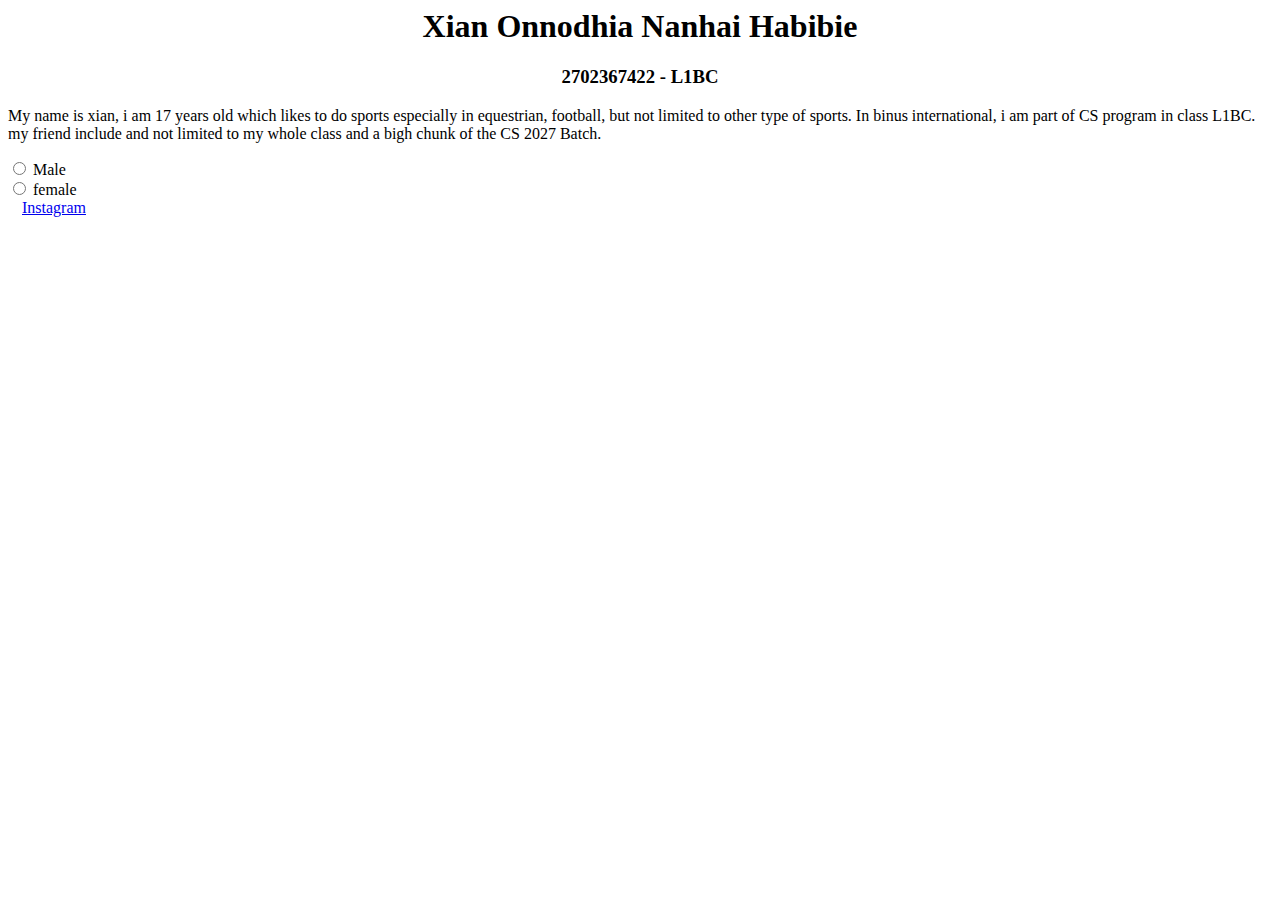
==== index.html @ 08af28cb "Add files via upload" ====
<html> 
<center>
    <head>
       <title>Xian Portfolio</title>
    </head>
    <body>
        <h1>Xian Onnodhia Nanhai Habibie</h1>
        <h3>2702367422 - L1BC</h3>
</center>
        <p>My name is xian, i am 17 years old which likes to do sports especially in equestrian, football, but not limited to other type of sports. In binus international, i am part of CS program in class L1BC. my friend include and not limited to my whole class and a bigh chunk of the CS 2027 Batch.</p>
    <input type="radio" id="Gender1" name="gender">
    <label for="Gender1">Male</label><br>
    <input type="radio" id="Gender2" name="gender">
    <label for="Gender2">female</label><br>
    <div>
        
            <img src="https://upload.wikimedia.org/wikipedia/commons/thumb/9/95/Instagram_logo_2022.svg/800px-Instagram_logo_2022.svg.png"  width="10" height="10">
        </a>
        <a href="https://www.instagram.com/onobieono12/">Instagram</a>
    </div>
    <a href="https://www.instagram.com/onobieono12/"></a>
    </body>

</html>
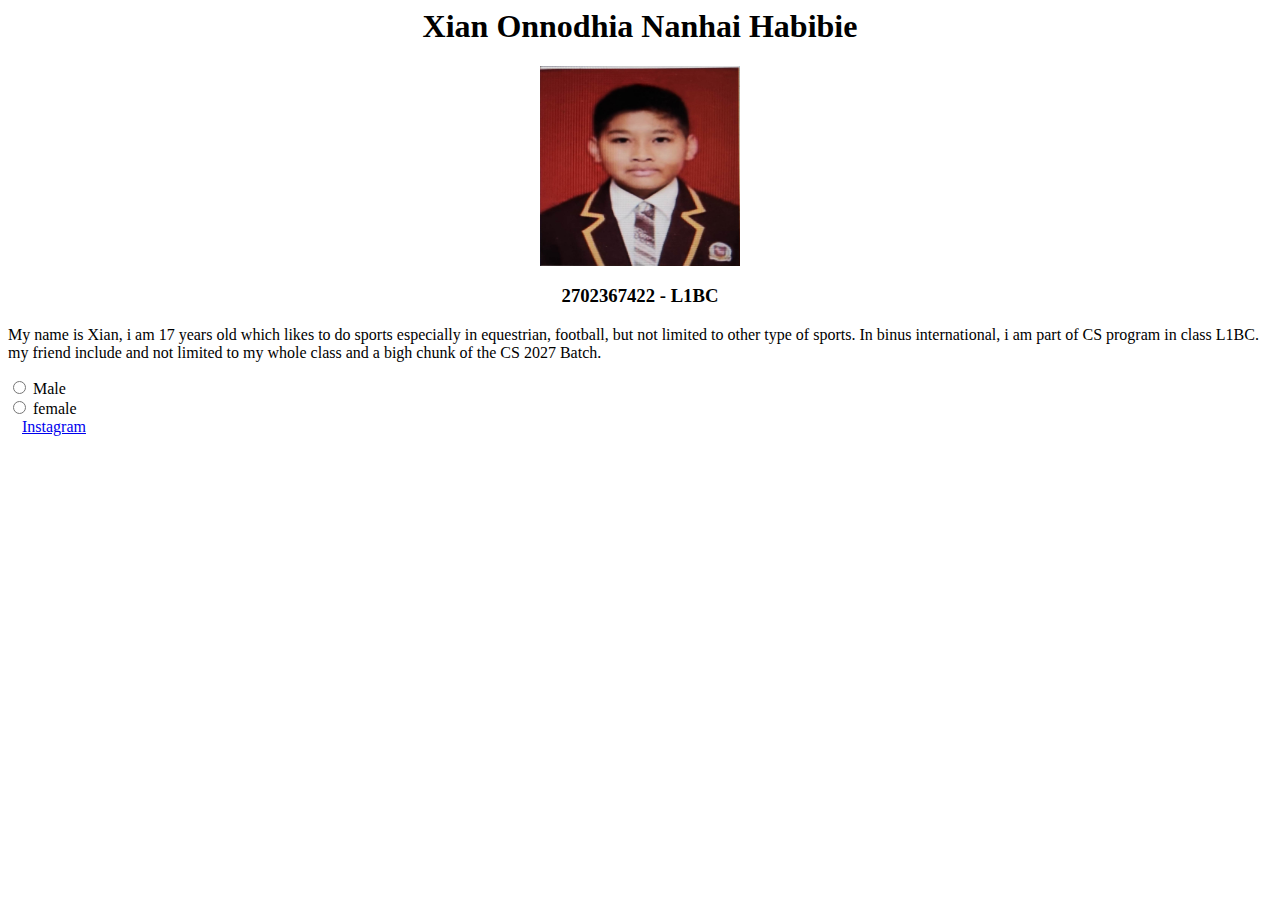
==== commit 15c81c49: "Add files via upload" ====
--- a/index.html
+++ b/index.html
@@ -5,9 +5,10 @@
     </head>
     <body>
         <h1>Xian Onnodhia Nanhai Habibie</h1>
+        <img src="WhatsApp Image 2023-09-21 at 17.07.27.jpeg" alt="My Picture" width="200" height="200">
         <h3>2702367422 - L1BC</h3>
 </center>
-        <p>My name is xian, i am 17 years old which likes to do sports especially in equestrian, football, but not limited to other type of sports. In binus international, i am part of CS program in class L1BC. my friend include and not limited to my whole class and a bigh chunk of the CS 2027 Batch.</p>
+        <p>My name is Xian, i am 17 years old which likes to do sports especially in equestrian, football, but not limited to other type of sports. In binus international, i am part of CS program in class L1BC. my friend include and not limited to my whole class and a bigh chunk of the CS 2027 Batch.</p>
     <input type="radio" id="Gender1" name="gender">
     <label for="Gender1">Male</label><br>
     <input type="radio" id="Gender2" name="gender">
@@ -18,7 +19,7 @@
         </a>
         <a href="https://www.instagram.com/onobieono12/">Instagram</a>
     </div>
-    <a href="https://www.instagram.com/onobieono12/"></a>
+    
     </body>
 
 </html>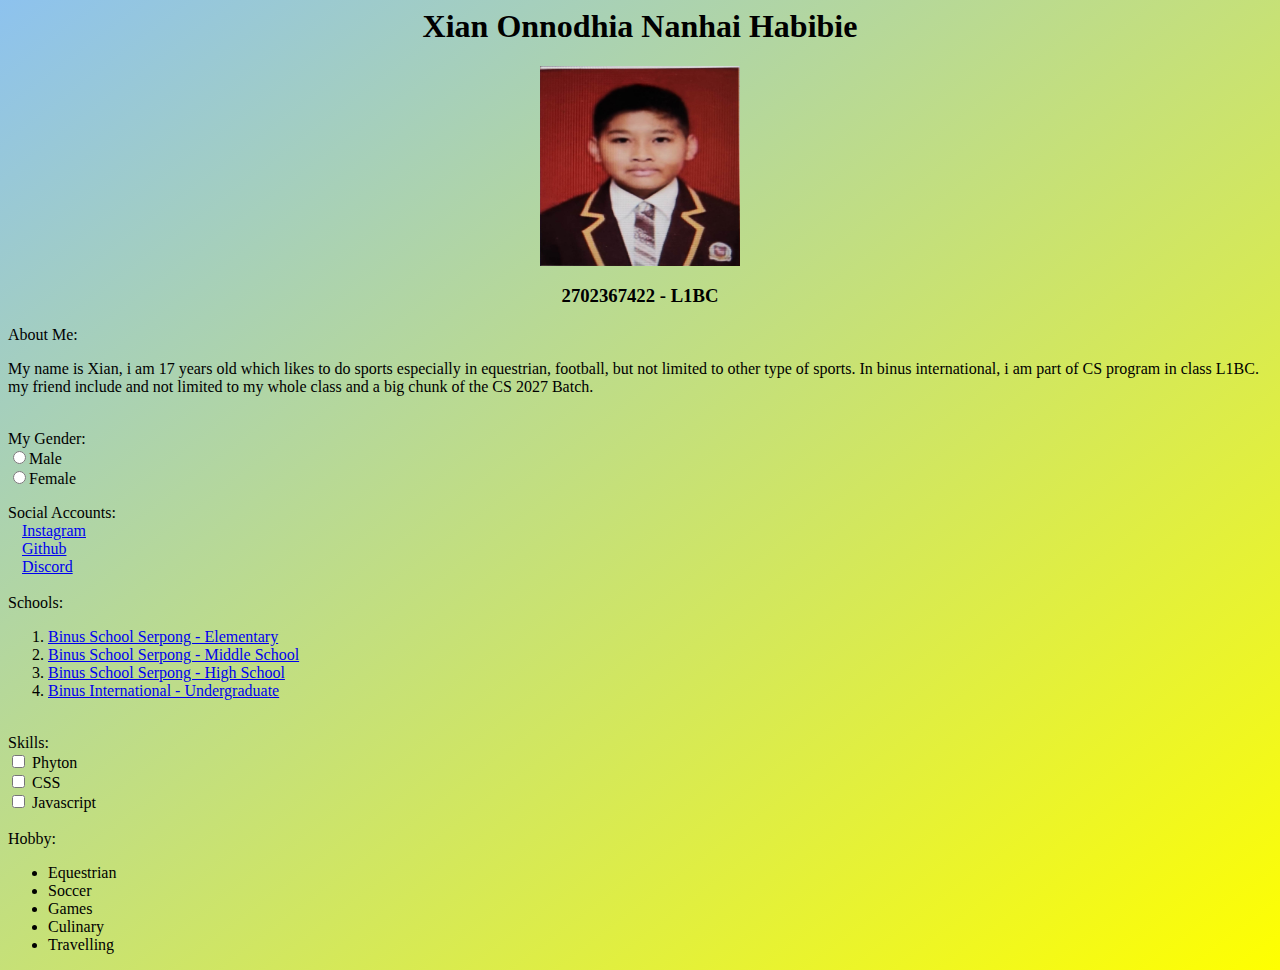
==== commit 709aab95: "Add files via upload" ====
--- a/index.html
+++ b/index.html
@@ -2,24 +2,65 @@
 <center>
     <head>
        <title>Xian Portfolio</title>
+       <link rel="stylesheet" type="text/css" href="Styles.css" /> 
     </head>
     <body>
         <h1>Xian Onnodhia Nanhai Habibie</h1>
-        <img src="WhatsApp Image 2023-09-21 at 17.07.27.jpeg" alt="My Picture" width="200" height="200">
+        <img src="WhatsApp Image 2023-09-21 at 17.07.27.jpeg" alt="My Picture" width="200" height="200" title="Hello There">
         <h3>2702367422 - L1BC</h3>
 </center>
-        <p>My name is Xian, i am 17 years old which likes to do sports especially in equestrian, football, but not limited to other type of sports. In binus international, i am part of CS program in class L1BC. my friend include and not limited to my whole class and a bigh chunk of the CS 2027 Batch.</p>
-    <input type="radio" id="Gender1" name="gender">
-    <label for="Gender1">Male</label><br>
-    <input type="radio" id="Gender2" name="gender">
-    <label for="Gender2">female</label><br>
+<h>About Me:</h>
+    <p>My name is Xian, i am 17 years old which likes to do sports especially in equestrian, football, but not limited to other type of sports. In binus international, i am part of CS program in class L1BC. my friend include and not limited to my whole class and a big chunk of the CS 2027 Batch.</p>
+    <br>
+    
+    <form>
+        My Gender:<br>
+        <input type="radio" name="gender" id="male">Male<br>
+        <input type="radio" name="gender" id="female">Female
+    </form>
+    
+   <h>Social Accounts:</h>
     <div>
-        
-            <img src="https://upload.wikimedia.org/wikipedia/commons/thumb/9/95/Instagram_logo_2022.svg/800px-Instagram_logo_2022.svg.png"  width="10" height="10">
+        <img src="https://upload.wikimedia.org/wikipedia/commons/thumb/9/95/Instagram_logo_2022.svg/800px-Instagram_logo_2022.svg.png"  width="10" height="10">
         </a>
         <a href="https://www.instagram.com/onobieono12/">Instagram</a>
+        <br>
+        <img src="https://w7.pngwing.com/pngs/914/758/png-transparent-github-social-media-computer-icons-logo-android-github-logo-computer-wallpaper-banner-thumbnail.png"  width="10" height="10">
+        </a>
+        <a href="https://github.com/Spacemanicarus201/">Github</a>
+        <br>
+        <img src="https://images-eds-ssl.xboxlive.com/image?url=Q_rwcVSTCIytJ0KOzcjWTYl.n38D8jlKWXJx7NRJmQKBAEDCgtTAQ0JS02UoaiwRCHTTX1RAopljdoYpOaNfVf5nBNvbwGfyR5n4DAs0DsOwxSO9puiT_GgKqinHT8HsW8VYeiiuU1IG3jY69EhnsQ--&format=source"  width="10" height="10">
+        </a>
+        <a href="https://discord.com/channels/@me">Discord</a>
     </div>
+<br>
+<h>Schools:</h>
+    <ol>
+     <li><a href="https://www.instagram.com/onobieono12/">Binus School Serpong - Elementary</a> </li>
+     <li><a href="https://www.instagram.com/onobieono12/">Binus School Serpong - Middle School</a></li>
+     <li><a href="https://www.instagram.com/onobieono12/">Binus School Serpong - High School</a></li>
+     <li><a href="https://www.instagram.com/onobieono12/">Binus International - Undergraduate</a></li>
+    </ol>
+    <br>
+   <h>Skills:</h>
+   <br>
+    <input type="checkbox" id="Language1" name="Language1" value="Phyton">
+    <label for="language1"> Phyton</label><br>
+    <input type="checkbox" id="Language2" name="Language2" value="CSS">
+    <label for="Language2"> CSS </label><br>
+    <input type="checkbox" id="Langage3" name="Language3" value="Javascript">
+    <label for="Language3"> Javascript</label><br>
     
-    </body>
+    <br>
+    <h>Hobby:</h>
+    <ul>
+        <li>Equestrian</li>
+        <li>Soccer</li>
+        <li>Games</li>
+        <li>Culinary</li>
+        <li>Travelling</li>
+    </ul>
 
-</html>+</body>
+
+</html>
--- a/Styles.css
+++ b/Styles.css
@@ -0,0 +1,13 @@
+h1 {
+    font-family: "Times New Roman", Times, serif;
+  }
+body {
+    background: rgba(33, 137, 223, 0.3)
+    linear-gradient(to bottom right, rgba(33, 137, 223, 0.3), yellow)
+  }
+p {
+    font-family: Lucida Handwriting, Times, Serif;
+}
+.Enlarge {
+    transform: scale(2, 3);
+}
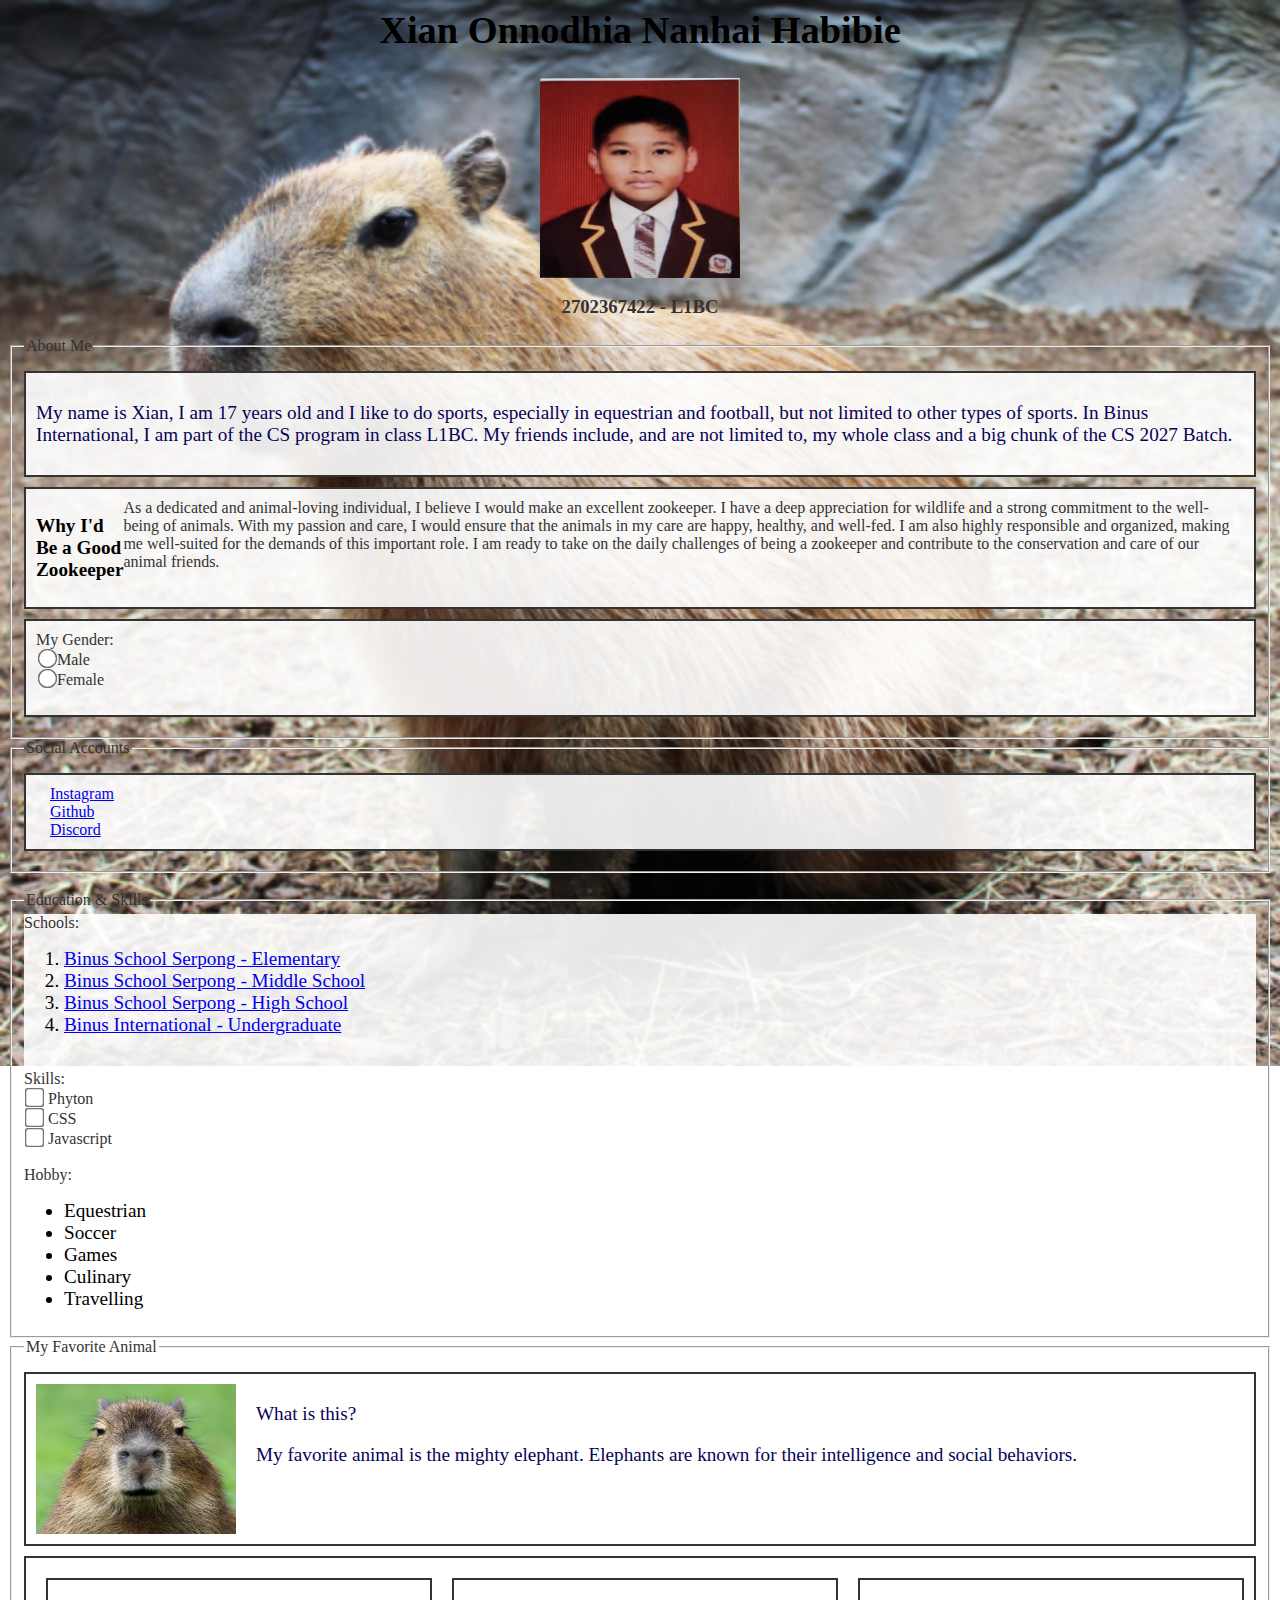
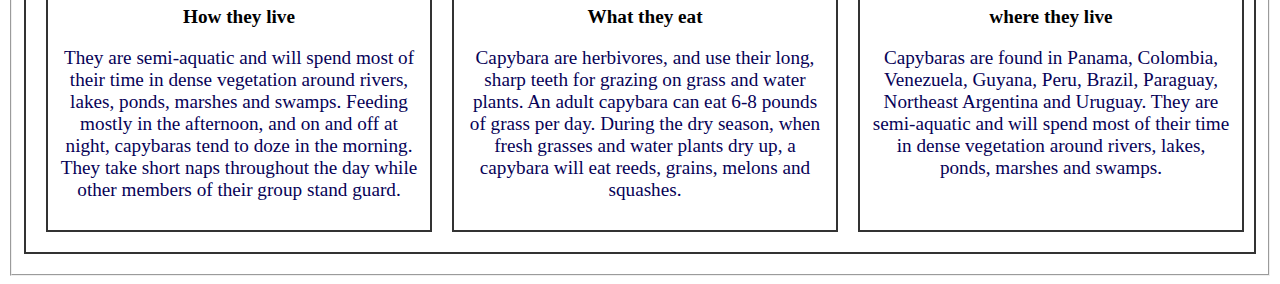
==== commit a65b0b59: "Add files via upload" ====
--- a/index.html
+++ b/index.html
@@ -9,17 +9,30 @@
         <img src="WhatsApp Image 2023-09-21 at 17.07.27.jpeg" alt="My Picture" width="200" height="200" title="Hello There">
         <h3>2702367422 - L1BC</h3>
 </center>
-<h>About Me:</h>
-    <p>My name is Xian, i am 17 years old which likes to do sports especially in equestrian, football, but not limited to other type of sports. In binus international, i am part of CS program in class L1BC. my friend include and not limited to my whole class and a big chunk of the CS 2027 Batch.</p>
-    <br>
-    
-    <form>
-        My Gender:<br>
-        <input type="radio" name="gender" id="male">Male<br>
-        <input type="radio" name="gender" id="female">Female
-    </form>
-    
-   <h>Social Accounts:</h>
+<body>
+        
+    <fieldset>
+        <legend>About Me</legend>
+        <div class="box">
+          <p>My name is Xian, I am 17 years old and I like to do sports, especially in equestrian and football, but not limited to other types of sports. In Binus International, I am part of the CS program in class L1BC. My friends include, and are not limited to, my whole class and a big chunk of the CS 2027 Batch.</p>
+        </div>
+        <div class="box">
+            
+            <p><h2>Why I'd Be a Good Zookeeper</h2>As a dedicated and animal-loving individual, I believe I would make an excellent zookeeper. I have a deep appreciation for wildlife and a strong commitment to the well-being of animals. With my passion and care, I would ensure that the animals in my care are happy, healthy, and well-fed. I am also highly responsible and organized, making me well-suited for the demands of this important role. I am ready to take on the daily challenges of being a zookeeper and contribute to the conservation and care of our animal friends.</p>
+        </div>
+        <div class="box" id="gender">
+        <form>
+          My Gender:<br>
+          <input type="radio" name="gender" id="male">Male<br>
+          <input type="radio" name="gender" id="female">Female
+        </form>
+        </div>
+      </fieldset>
+      
+      </fieldset>
+    <fieldset>
+        <legend>Social Accounts</legend>
+<div class="box" id="about-me">
     <div>
         <img src="https://upload.wikimedia.org/wikipedia/commons/thumb/9/95/Instagram_logo_2022.svg/800px-Instagram_logo_2022.svg.png"  width="10" height="10">
         </a>
@@ -33,9 +46,14 @@
         </a>
         <a href="https://discord.com/channels/@me">Discord</a>
     </div>
+</div>
+</fieldset>
 <br>
+<fieldset>
+    <legend>Education & Skills</legend>
+    <div class="box1" id="about-me">
 <h>Schools:</h>
-    <ol>
+    <ol> 
      <li><a href="https://www.instagram.com/onobieono12/">Binus School Serpong - Elementary</a> </li>
      <li><a href="https://www.instagram.com/onobieono12/">Binus School Serpong - Middle School</a></li>
      <li><a href="https://www.instagram.com/onobieono12/">Binus School Serpong - High School</a></li>
@@ -60,7 +78,33 @@
         <li>Culinary</li>
         <li>Travelling</li>
     </ul>
+    </div>
+</fieldset>
+<fieldset>
+    <legend>My Favorite Animal</legend>
+    <div class="box" id="favorite-animal">
+        <img src="capybara-square-1.jpg.optimal.jpg" width="200" height="150">
+        <div class="animal-description">
+            <p>What is this?</p>
+            <p>My favorite animal is the mighty elephant. Elephants are known for their intelligence and social behaviors.</p>
+        </div>
+    </div>
 
+    <div class="box" id="custom-content">
+        <div class="custom-box">
+            <h2>How they live</h2>
+            <p>They are semi-aquatic and will spend most of their time in dense vegetation around rivers, lakes, ponds, marshes and swamps. Feeding mostly in the afternoon, and on and off at night, capybaras tend to doze in the morning. They take short naps throughout the day while other members of their group stand guard.</p>
+        </div>
+        <div class="custom-box">
+            <h2>What they eat</h2>
+            <p>Capybara are herbivores, and use their long, sharp teeth for grazing on grass and water plants. An adult capybara can eat 6-8 pounds of grass per day. During the dry season, when fresh grasses and water plants dry up, a capybara will eat reeds, grains, melons and squashes.</p>
+        </div>
+        <div class="custom-box">
+            <h2>where they live</h2>
+            <p>Capybaras are found in Panama, Colombia, Venezuela, Guyana, Peru, Brazil, Paraguay, Northeast Argentina and Uruguay. They are semi-aquatic and will spend most of their time in dense vegetation around rivers, lakes, ponds, marshes and swamps.</p>
+        </div>
+    </div>
+</fieldset>
 </body>
 
-</html>
+</html>--- a/Styles.css
+++ b/Styles.css
@@ -1,13 +1,102 @@
 h1 {
-    font-family: "Times New Roman", Times, serif;
+  font-family: "Times New Roman", Times, serif;
+  font-size: 3vw;
+  color: #000000; 
+}
+
+body {
+  background-image: url('capy1.png'); 
+  background-size: cover;
+  background-repeat: no-repeat;
+  background-attachment: fixed;
+  background-color: rgba(255, 255, 255, 0.7);
+  font-family: Lucida Handwriting, Times, Serif;
+  color: #333; 
+}
+
+
+p {
+  font-size: 1.5vw;
+  color: #070257; 
+}
+
+
+input[type="radio"] {
+  transform: scale(1.5);
+}
+
+
+li {
+  font-size: 1.5vw;
+  color: #000000; 
+}
+
+
+input[type="checkbox"] {
+  transform: scale(1.5);
+  color: #333; 
+}
+
+fieldset {
+  opacity: 5; 
+}
+
+.box {
+  background-color: rgba(255, 255, 255, 0.9); 
+  padding: 10px; 
+  border: 1px solid #000; 
+  display: flex;
+  margin: 10px 0;
+  padding: 10px;
+  border: 2px solid #333;
+}
+
+h2 {
+  font-size: 1.5vw; 
+  color: #000; 
+}
+#favorite-animal img {
+  margin-right: 20px;
+}
+
+
+.animal-description {
+  flex-grow: 1;
+}
+
+
+.custom-box {
+  width: calc(33.33% - 10px);
+  margin-right: 10px;
+  margin-bottom: 10px;
+  border: 2px solid #333; 
+  padding: 10px; 
+  margin: 10px; 
+  text-align: center; 
+}
+
+
+.custom-box:nth-child(3n) {
+  margin-right: 0;
+}
+
+
+.box1 {
+  background-color: rgba(255, 255, 255, 0.9); 
+}
+@keyframes glowing {
+  0% {
+    text-shadow: 0 0 10px rgba(234, 29, 29, 0.7);
   }
-body {
-    background: rgba(33, 137, 223, 0.3)
-    linear-gradient(to bottom right, rgba(33, 137, 223, 0.3), yellow)
+  50% {
+    text-shadow: 0 0 20px rgba(212, 13, 13, 0.9);
   }
-p {
-    font-family: Lucida Handwriting, Times, Serif;
+  100% {
+    text-shadow: 0 0 10px rgba(137, 8, 8, 0.7);
+  }
 }
-.Enlarge {
-    transform: scale(2, 3);
+
+
+legend, h1, h3 {
+  animation: glowing 2s infinite;
 }
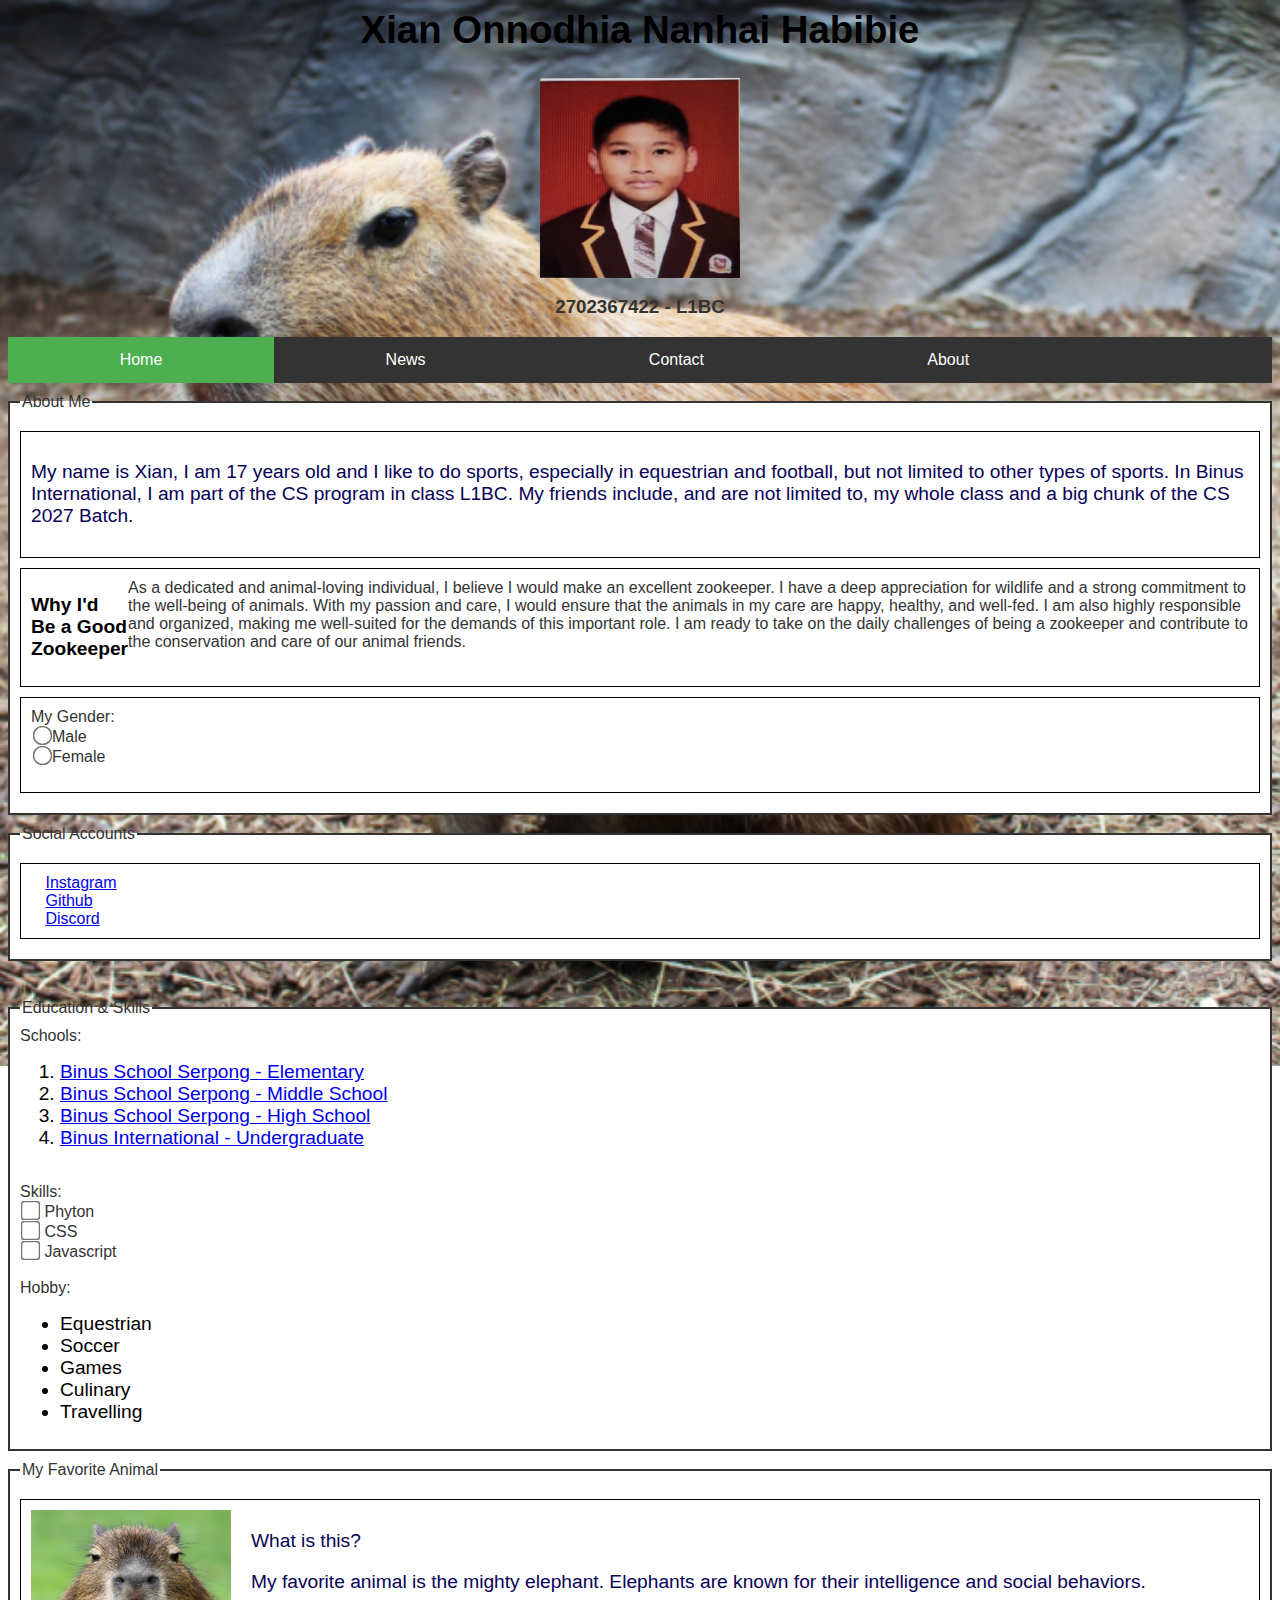
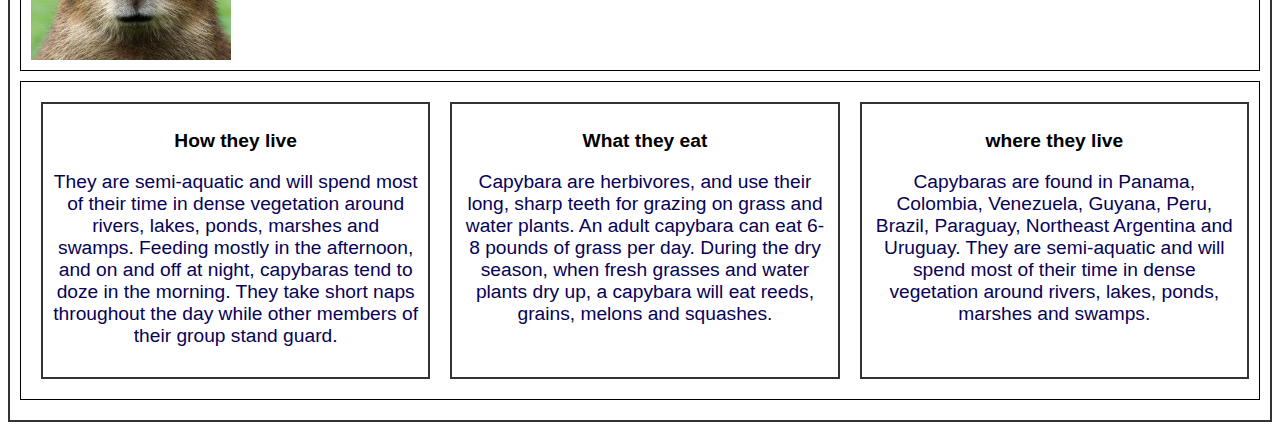
==== commit e5e5dbae: "Add files via upload" ====
--- a/index.html
+++ b/index.html
@@ -3,14 +3,39 @@
     <head>
        <title>Xian Portfolio</title>
        <link rel="stylesheet" type="text/css" href="Styles.css" /> 
+       <meta name="viewport" content="width=device-width, initial-scale=1">
     </head>
     <body>
+            
         <h1>Xian Onnodhia Nanhai Habibie</h1>
         <img src="WhatsApp Image 2023-09-21 at 17.07.27.jpeg" alt="My Picture" width="200" height="200" title="Hello There">
         <h3>2702367422 - L1BC</h3>
 </center>
-<body>
-        
+<body
+    <div class="navbar">
+
+        <div class="menu-icon" onclick="toggleMenu()">
+            <div class="bar"></div>
+            <div class="bar"></div>
+            <div class="bar"></div>
+        </div>
+        <div class="menu">
+            <a href="HTML1.html" class="active">Home</a>
+            <a href="HTML1.html">News</a>
+            <a href="HTML1.html">Contact</a>
+            <a href="HTML1.html">About</a>
+        </div>
+    </div>
+    <script>
+    function toggleMenu() {
+        var x = document.getElementById("myTopnav");
+        if (x.className === "topnav") {
+            x.className += " active-menu";
+        } else {
+            x.className = "topnav";
+        }
+    }
+    </script>
     <fieldset>
         <legend>About Me</legend>
         <div class="box">
--- a/Styles.css
+++ b/Styles.css
@@ -1,89 +1,86 @@
 h1 {
-  font-family: "Times New Roman", Times, serif;
+  font-family: Arial, Helvetica, sans-serif;
   font-size: 3vw;
-  color: #000000; 
+  color: #000000;
 }
 
 body {
-  background-image: url('capy1.png'); 
+  background-image: url('capy1.png');
   background-size: cover;
   background-repeat: no-repeat;
   background-attachment: fixed;
   background-color: rgba(255, 255, 255, 0.7);
-  font-family: Lucida Handwriting, Times, Serif;
-  color: #333; 
+  font-family: Arial, Helvetica, sans-serif;
+  color: #333;
+  
 }
-
 
 p {
   font-size: 1.5vw;
-  color: #070257; 
+  color: #070257;
 }
-
 
 input[type="radio"] {
   transform: scale(1.5);
 }
 
-
 li {
   font-size: 1.5vw;
-  color: #000000; 
+  color: #000000;
 }
-
 
 input[type="checkbox"] {
   transform: scale(1.5);
-  color: #333; 
+  color: #333;
 }
 
 fieldset {
-  opacity: 5; 
+  opacity: 5;
+  background-color: white; 
+  border: 2px solid #333;
+  padding: 10px;
+  margin: 10px 0;
 }
 
 .box {
-  background-color: rgba(255, 255, 255, 0.9); 
-  padding: 10px; 
-  border: 1px solid #000; 
+  background-color: rgba(255, 255, 255, 0.9);
+  padding: 10px;
+  border: 1px solid #000;
   display: flex;
   margin: 10px 0;
-  padding: 10px;
-  border: 2px solid #333;
 }
 
 h2 {
-  font-size: 1.5vw; 
-  color: #000; 
+  font-size: 1.5vw;
+  color: #000;
 }
+
 #favorite-animal img {
   margin-right: 20px;
 }
-
 
 .animal-description {
   flex-grow: 1;
 }
 
-
 .custom-box {
   width: calc(33.33% - 10px);
   margin-right: 10px;
   margin-bottom: 10px;
-  border: 2px solid #333; 
-  padding: 10px; 
-  margin: 10px; 
-  text-align: center; 
+  border: 2px solid #333;
+  padding: 10px;
+  margin: 10px;
+  text-align: center;
 }
-
 
 .custom-box:nth-child(3n) {
   margin-right: 0;
 }
 
+.box1 {
+  background-color: rgba(255, 255, 255, 0.9);
+}
 
-.box1 {
-  background-color: rgba(255, 255, 255, 0.9); 
-}
 @keyframes glowing {
   0% {
     text-shadow: 0 0 10px rgba(234, 29, 29, 0.7);
@@ -96,7 +93,79 @@
   }
 }
 
-
-legend, h1, h3 {
+legend,
+h1,
+h3 {
   animation: glowing 2s infinite;
 }
+
+
+.topnav {
+  overflow: hidden;
+  background-color: #333;
+  color: white;
+}
+
+.topnav a {
+  float: left;
+  text-align: center;
+  padding: 14px 16px;
+  text-decoration: none;
+}
+
+.topnav a:hover {
+  background-color: #555;
+}
+
+.topnav a.active {
+  background-color: #4CAF50;
+}
+
+/* Hamburger Icon */
+.menu-icon {
+  display: none;
+  cursor: pointer;
+  font-size: 30px;
+  padding: 14px 16px;
+}
+
+
+@media screen and (max-width: 600px) {
+  .topnav a:not(:first-child) {
+      display: none;
+  }
+
+  .topnav a.icon {
+      float: right;
+      display: block;
+  }
+
+  .menu-icon {
+      display: block;
+  }
+
+  .topnav.active-menu a {
+      display: block;
+  }
+}
+
+.menu {
+  background-color: #333; 
+  display: grid;
+  grid-template-columns: auto auto auto auto auto;
+}
+
+.menu a {
+  text-align: center;
+  padding: 14px 16px;
+  text-decoration: none;
+  color: white; 
+}
+
+.menu a:hover {
+  background-color: #555; 
+}
+
+.menu a.active {
+  background-color: #4CAF50; 
+}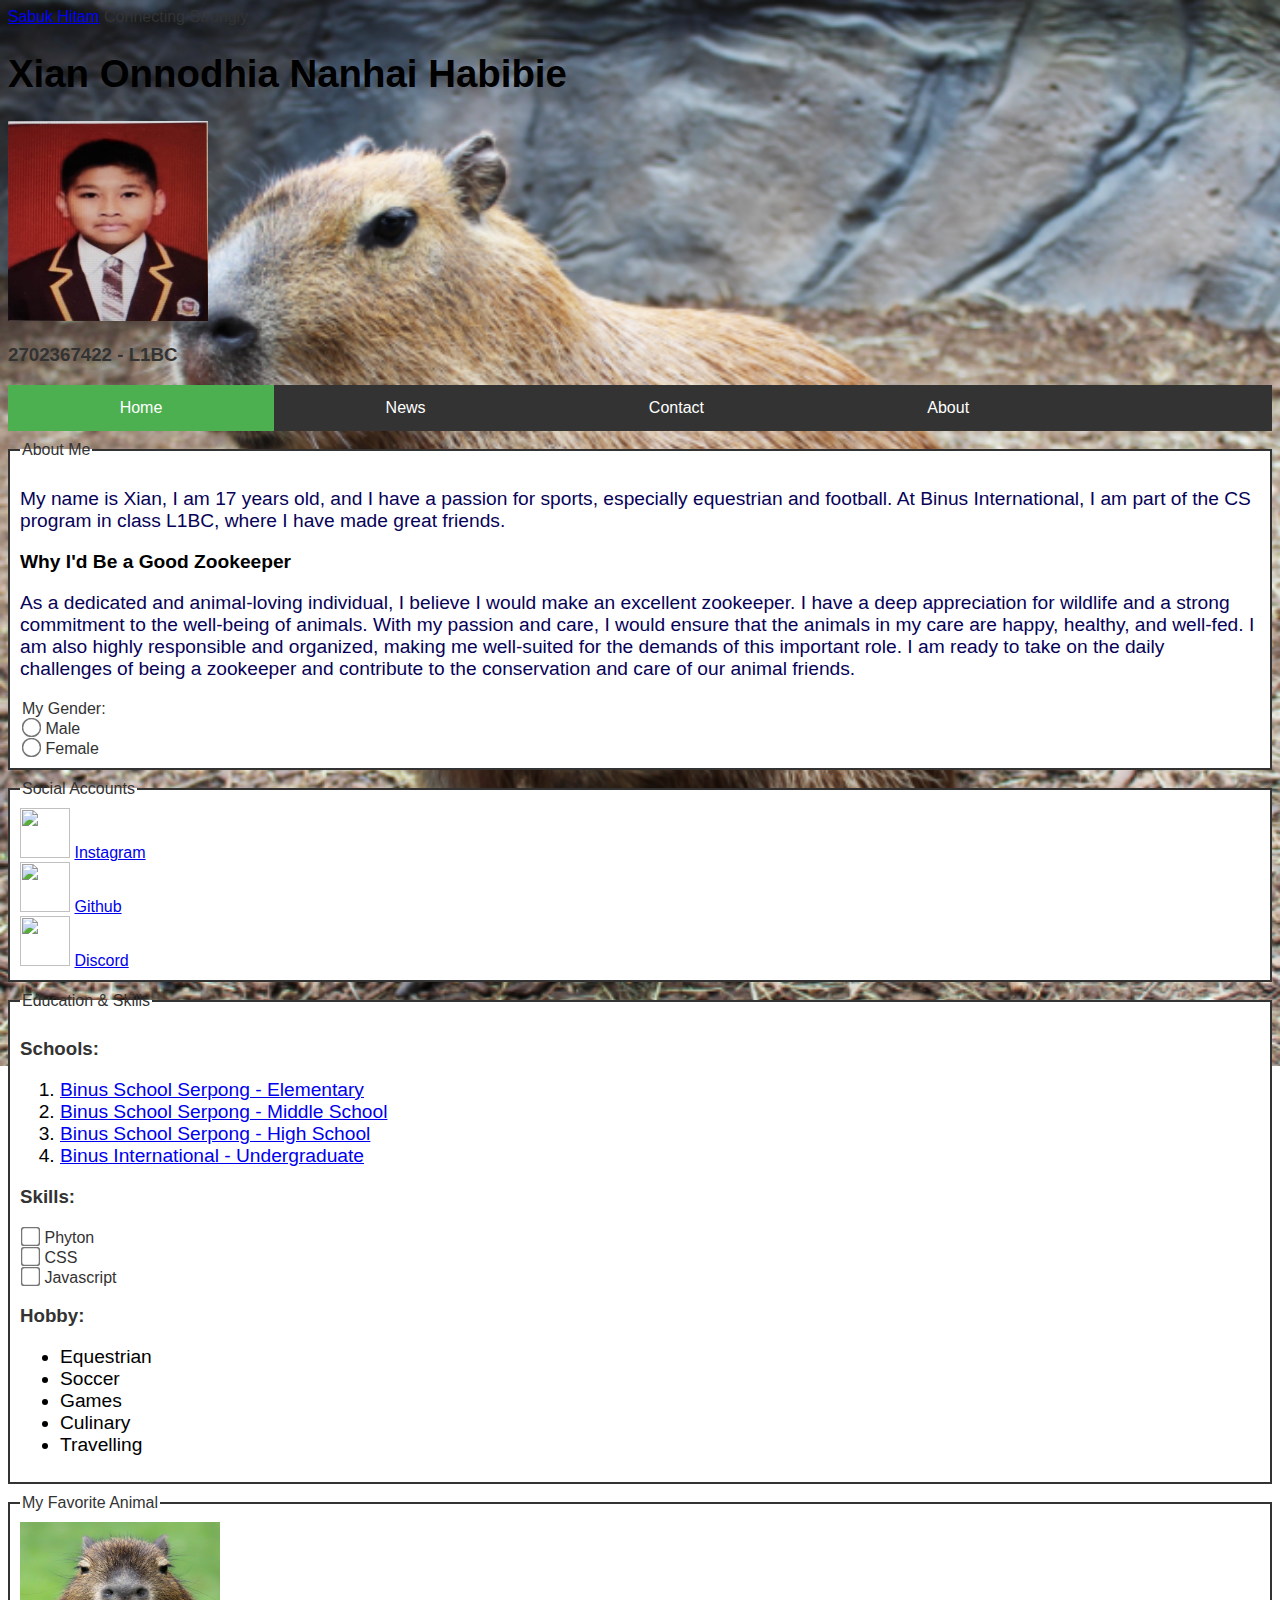
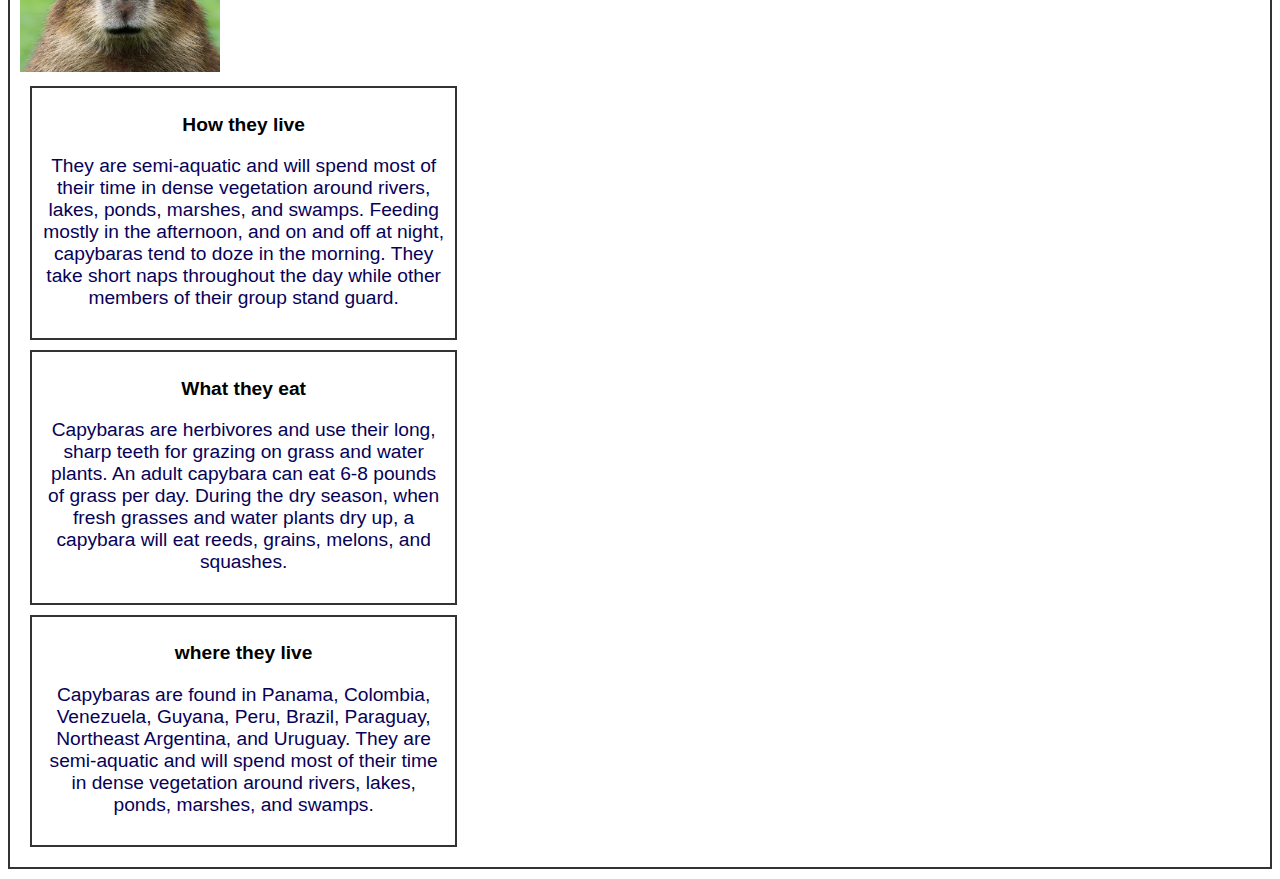
==== commit da908e5e: "Add files via upload" ====
--- a/index.html
+++ b/index.html
@@ -1,135 +1,163 @@
-<html> 
-<center>
-    <head>
-       <title>Xian Portfolio</title>
-       <link rel="stylesheet" type="text/css" href="Styles.css" /> 
-       <meta name="viewport" content="width=device-width, initial-scale=1">
-    </head>
-    <body>
-            
-        <h1>Xian Onnodhia Nanhai Habibie</h1>
-        <img src="WhatsApp Image 2023-09-21 at 17.07.27.jpeg" alt="My Picture" width="200" height="200" title="Hello There">
-        <h3>2702367422 - L1BC</h3>
-</center>
-<body
+<!DOCTYPE html>
+<html lang="en">
+<head>
+    <meta charset="UTF-8">
+    <meta name="viewport" content="width=device-width, initial-scale=1">
+    <title>Xian Portfolio</title>
+    <link rel="stylesheet" href="https://cdn.jsdelivr.net/npm/bootstrap@5.3.2/dist/css/bootstrap.min.css" integrity="sha384-T3c6CoI
+i6uLrA9TneNEoa7RxnatzjcDSCmG1MXxSR1GAsXEV/Dwwykc2MPK8M2HN" crossorigin="anonymous">
+    <link rel="stylesheet" type="text/css" href="Styles.css">
+</head>
+<body>
+    <nav class="navbar navbar-expand-lg navbar-light bg-light">
+        <div class="container">
+            <a class="navbar-brand" href="#">Sabuk Hitam</a>
+            <span class="navbar-text">Connecting Strongly</span>
+        </div>
+    </nav>
+    <div class="container mt-4">
+        <h1 class="text-center">Xian Onnodhia Nanhai Habibie</h1>
+        <div class="text-center">
+            <img src="WhatsApp Image 2023-09-21 at 17.07.27.jpeg" alt="My Picture" class="img-fluid rounded-circle" width="200" height="200" title="Hello There">
+        </div>
+        <h3 class="text-center">2702367422 - L1BC</h3>
+    </div>
     <div class="navbar">
-
-        <div class="menu-icon" onclick="toggleMenu()">
-            <div class="bar"></div>
-            <div class="bar"></div>
-            <div class="bar"></div>
-        </div>
-        <div class="menu">
-            <a href="HTML1.html" class="active">Home</a>
-            <a href="HTML1.html">News</a>
-            <a href="HTML1.html">Contact</a>
-            <a href="HTML1.html">About</a>
+        <div class="container">
+            <div class="menu-icon" onclick="toggleMenu()">
+                <div class="bar"></div>
+                <div class="bar"></div>
+                <div class="bar"></div>
+            </div>
+            <div class="menu">
+        <a href="HTML1.html" class="active" onclick="confirmNavigation()">Home</a>
+            <a href="HTML1.html" onclick="confirmNavigation()">News</a>
+            <a href="HTML1.html" onclick="confirmNavigation()">Contact</a>
+            <a href="HTML1.html" onclick="confirmNavigation()">About</a>
+            </div>
         </div>
     </div>
+    <div class="container mt-4">
+        <fieldset>
+            <legend class="text-center">About Me</legend>
+            <div class="row">
+                <div class="col-md-4">
+                    <p>My name is Xian, I am 17 years old, and I have a passion for sports, especially equestrian and football. At Binus International, I am part of the CS program in class L1BC, where I have made great friends.</p>
+                </div>
+                <div class="col-md-4">
+                    <h2>Why I'd Be a Good Zookeeper</h2>
+                    <p>As a dedicated and animal-loving individual, I believe I would make an excellent zookeeper. I have a deep appreciation for wildlife and a strong commitment to the well-being of animals. With my passion and care, I would ensure that the animals in my care are happy, healthy, and well-fed. I am also highly responsible and organized, making me well-suited for the demands of this important role. I am ready to take on the daily challenges of being a zookeeper and contribute to the conservation and care of our animal friends.</p>
+                </div>
+                <div class="col-md-4">
+                    <form>
+                        <div class="form-group" id="gender">
+                            <legend>My Gender:</legend>
+                            <div class="form-check">
+                                <input class="form-check-input" type="radio" name="gender" id="male">
+                                <label class="form-check-label" for="male">Male</label>
+                            </div>
+                            <div class="form-check">
+                                <input class="form-check-input" type="radio" name="gender" id="female">
+                                <label class="form-check-label" for="female">Female</label>
+                            </div>
+                        </div>
+                    </form>
+                </div>
+            </div>
+        </fieldset>
+        <fieldset>
+            <legend class="text-center">Social Accounts</legend>
+            <div class="row">
+                <div class="col-md-4" id="about-me">
+                    <img src="https://upload.wikimedia.org/wikipedia/commons/thumb/9/95/Instagram_logo_2022.svg/800px-Instagram_logo_2022.svg.png" width="50" height="50">
+                    <a href="https://www.instagram.com/onobieono12/">Instagram</a>
+                </div>
+                <div class="col-md-4" id="about-me">
+                    <img src="https://w7.pngwing.com/pngs/914/758/png-transparent-github-social-media-computer-icons-logo-android-github-logo-computer-wallpaper-banner-thumbnail.png" width="50" height="50">
+                    <a href="https://github.com/Spacemanicarus201/">Github</a>
+                </div>
+                <div class="col-md-4" id="about-me">
+                    <img src="https://images-eds-ssl.xboxlive.com/image?url=Q_rwcVSTCIytJ0KOzcjWTYl.n38D8jlKWXJx7NRJmQKBAEDCgtTAQ0JS02UoaiwRCHTTX1RAopljdoYpOaNfVf5nBNvbwGfyR5n4DAs0DsOwxSO9puiT_GgKqinHT8HsW8VYeiiuU1IG3jY69EhnsQ--&format=source" width="50" height="50">
+                    <a href="https://discord.com/channels/@me">Discord</a>
+                </div>
+            </div>
+        </fieldset>
+        <fieldset>
+            <legend class="text-center">Education & Skills</legend>
+            <div class="row">
+                <div class="col-md-6" id="about-me">
+                    <h3>Schools:</h3>
+                    <ol>
+                        <li><a href="https://www.instagram.com/onobieono12/">Binus School Serpong - Elementary</a></li>
+                        <li><a href="https://www.instagram.com/onobieono12/">Binus School Serpong - Middle School</a></li>
+                        <li><a href="https://www.instagram.com/onobieono12/">Binus School Serpong - High School</a></li>
+                        <li><a href="https://www.instagram.com/onobieono12/">Binus International - Undergraduate</a></li>
+                    </ol>
+                </div>
+                <div class="col-md-6" id="about-me">
+                    <h3>Skills:</h3>
+                    <div class="form-check">
+                        <input class="form-check-input" type="checkbox" id="Language1" name="Language1" value="Phyton">
+                        <label class="form-check-label" for="Language1">Phyton</label>
+                    </div>
+                    <div class="form-check">
+                        <input class="form-check-input" type="checkbox" id="Language2" name="Language2" value="CSS">
+                        <label class="form-check-label" for="Language2">CSS</label>
+                    </div>
+                    <div class="form-check">
+                        <input class="form-check-input" type="checkbox" id="Language3" name="Language3" value="Javascript">
+                        <label class="form-check-label" for="Language3">Javascript</label>
+                    </div>
+                    <h3>Hobby:</h3>
+                    <ul>
+                        <li>Equestrian</li>
+                        <li>Soccer</li>
+                        <li>Games</li>
+                        <li>Culinary</li>
+                        <li>Travelling</li>
+                    </ul>
+                </div>
+            </div>
+        </fieldset>
+        <fieldset>
+            <legend class="text-center">My Favorite Animal</legend>
+            <div class="row">
+                <div class="col-md-4" id="favorite-animal">
+                    <img src="capybara-square-1.jpg.optimal.jpg" class="img-fluid" width="200" height="150">
+                </div>
+                <div class="col-md-8" id="custom-content">
+                    <div class="custom-box">
+                        <h2>How they live</h2>
+                        <p>They are semi-aquatic and will spend most of their time in dense vegetation around rivers, lakes, ponds, marshes, and swamps. Feeding mostly in the afternoon, and on and off at night, capybaras tend to doze in the morning. They take short naps throughout the day while other members of their group stand guard.</p>
+                    </div>
+                    <div class="custom-box">
+                        <h2>What they eat</h2>
+                        <p>Capybaras are herbivores and use their long, sharp teeth for grazing on grass and water plants. An adult capybara can eat 6-8 pounds of grass per day. During the dry season, when fresh grasses and water plants dry up, a capybara will eat reeds, grains, melons, and squashes.</p>
+                    </div>
+                    <div class="custom-box">
+                        <h2>where they live</h2>
+                        <p>Capybaras are found in Panama, Colombia, Venezuela, Guyana, Peru, Brazil, Paraguay, Northeast Argentina, and Uruguay. They are semi-aquatic and will spend most of their time in dense vegetation around rivers, lakes, ponds, marshes, and swamps.</p>
+                    </div>
+                </div>
+            </div>
+        </fieldset>
+    </div>
     <script>
-    function toggleMenu() {
-        var x = document.getElementById("myTopnav");
-        if (x.className === "topnav") {
-            x.className += " active-menu";
-        } else {
-            x.className = "topnav";
+         function confirmNavigation() {
+        
+        var userConfirmation = confirm("Are you sure you want to navigate to this page?");
+        
+       
+        return userConfirmation;
+         }
+        function toggleMenu() {
+            var x = document.querySelector(".navbar");
+            if (x.style.display === "block" || x.style.display === "") {
+                x.style.display = "none";
+            } else {
+                x.style.display = "block";
+            }
         }
-    }
     </script>
-    <fieldset>
-        <legend>About Me</legend>
-        <div class="box">
-          <p>My name is Xian, I am 17 years old and I like to do sports, especially in equestrian and football, but not limited to other types of sports. In Binus International, I am part of the CS program in class L1BC. My friends include, and are not limited to, my whole class and a big chunk of the CS 2027 Batch.</p>
-        </div>
-        <div class="box">
-            
-            <p><h2>Why I'd Be a Good Zookeeper</h2>As a dedicated and animal-loving individual, I believe I would make an excellent zookeeper. I have a deep appreciation for wildlife and a strong commitment to the well-being of animals. With my passion and care, I would ensure that the animals in my care are happy, healthy, and well-fed. I am also highly responsible and organized, making me well-suited for the demands of this important role. I am ready to take on the daily challenges of being a zookeeper and contribute to the conservation and care of our animal friends.</p>
-        </div>
-        <div class="box" id="gender">
-        <form>
-          My Gender:<br>
-          <input type="radio" name="gender" id="male">Male<br>
-          <input type="radio" name="gender" id="female">Female
-        </form>
-        </div>
-      </fieldset>
-      
-      </fieldset>
-    <fieldset>
-        <legend>Social Accounts</legend>
-<div class="box" id="about-me">
-    <div>
-        <img src="https://upload.wikimedia.org/wikipedia/commons/thumb/9/95/Instagram_logo_2022.svg/800px-Instagram_logo_2022.svg.png"  width="10" height="10">
-        </a>
-        <a href="https://www.instagram.com/onobieono12/">Instagram</a>
-        <br>
-        <img src="https://w7.pngwing.com/pngs/914/758/png-transparent-github-social-media-computer-icons-logo-android-github-logo-computer-wallpaper-banner-thumbnail.png"  width="10" height="10">
-        </a>
-        <a href="https://github.com/Spacemanicarus201/">Github</a>
-        <br>
-        <img src="https://images-eds-ssl.xboxlive.com/image?url=Q_rwcVSTCIytJ0KOzcjWTYl.n38D8jlKWXJx7NRJmQKBAEDCgtTAQ0JS02UoaiwRCHTTX1RAopljdoYpOaNfVf5nBNvbwGfyR5n4DAs0DsOwxSO9puiT_GgKqinHT8HsW8VYeiiuU1IG3jY69EhnsQ--&format=source"  width="10" height="10">
-        </a>
-        <a href="https://discord.com/channels/@me">Discord</a>
-    </div>
-</div>
-</fieldset>
-<br>
-<fieldset>
-    <legend>Education & Skills</legend>
-    <div class="box1" id="about-me">
-<h>Schools:</h>
-    <ol> 
-     <li><a href="https://www.instagram.com/onobieono12/">Binus School Serpong - Elementary</a> </li>
-     <li><a href="https://www.instagram.com/onobieono12/">Binus School Serpong - Middle School</a></li>
-     <li><a href="https://www.instagram.com/onobieono12/">Binus School Serpong - High School</a></li>
-     <li><a href="https://www.instagram.com/onobieono12/">Binus International - Undergraduate</a></li>
-    </ol>
-    <br>
-   <h>Skills:</h>
-   <br>
-    <input type="checkbox" id="Language1" name="Language1" value="Phyton">
-    <label for="language1"> Phyton</label><br>
-    <input type="checkbox" id="Language2" name="Language2" value="CSS">
-    <label for="Language2"> CSS </label><br>
-    <input type="checkbox" id="Langage3" name="Language3" value="Javascript">
-    <label for="Language3"> Javascript</label><br>
-    
-    <br>
-    <h>Hobby:</h>
-    <ul>
-        <li>Equestrian</li>
-        <li>Soccer</li>
-        <li>Games</li>
-        <li>Culinary</li>
-        <li>Travelling</li>
-    </ul>
-    </div>
-</fieldset>
-<fieldset>
-    <legend>My Favorite Animal</legend>
-    <div class="box" id="favorite-animal">
-        <img src="capybara-square-1.jpg.optimal.jpg" width="200" height="150">
-        <div class="animal-description">
-            <p>What is this?</p>
-            <p>My favorite animal is the mighty elephant. Elephants are known for their intelligence and social behaviors.</p>
-        </div>
-    </div>
-
-    <div class="box" id="custom-content">
-        <div class="custom-box">
-            <h2>How they live</h2>
-            <p>They are semi-aquatic and will spend most of their time in dense vegetation around rivers, lakes, ponds, marshes and swamps. Feeding mostly in the afternoon, and on and off at night, capybaras tend to doze in the morning. They take short naps throughout the day while other members of their group stand guard.</p>
-        </div>
-        <div class="custom-box">
-            <h2>What they eat</h2>
-            <p>Capybara are herbivores, and use their long, sharp teeth for grazing on grass and water plants. An adult capybara can eat 6-8 pounds of grass per day. During the dry season, when fresh grasses and water plants dry up, a capybara will eat reeds, grains, melons and squashes.</p>
-        </div>
-        <div class="custom-box">
-            <h2>where they live</h2>
-            <p>Capybaras are found in Panama, Colombia, Venezuela, Guyana, Peru, Brazil, Paraguay, Northeast Argentina and Uruguay. They are semi-aquatic and will spend most of their time in dense vegetation around rivers, lakes, ponds, marshes and swamps.</p>
-        </div>
-    </div>
-</fieldset>
 </body>
-
-</html>+</html>
